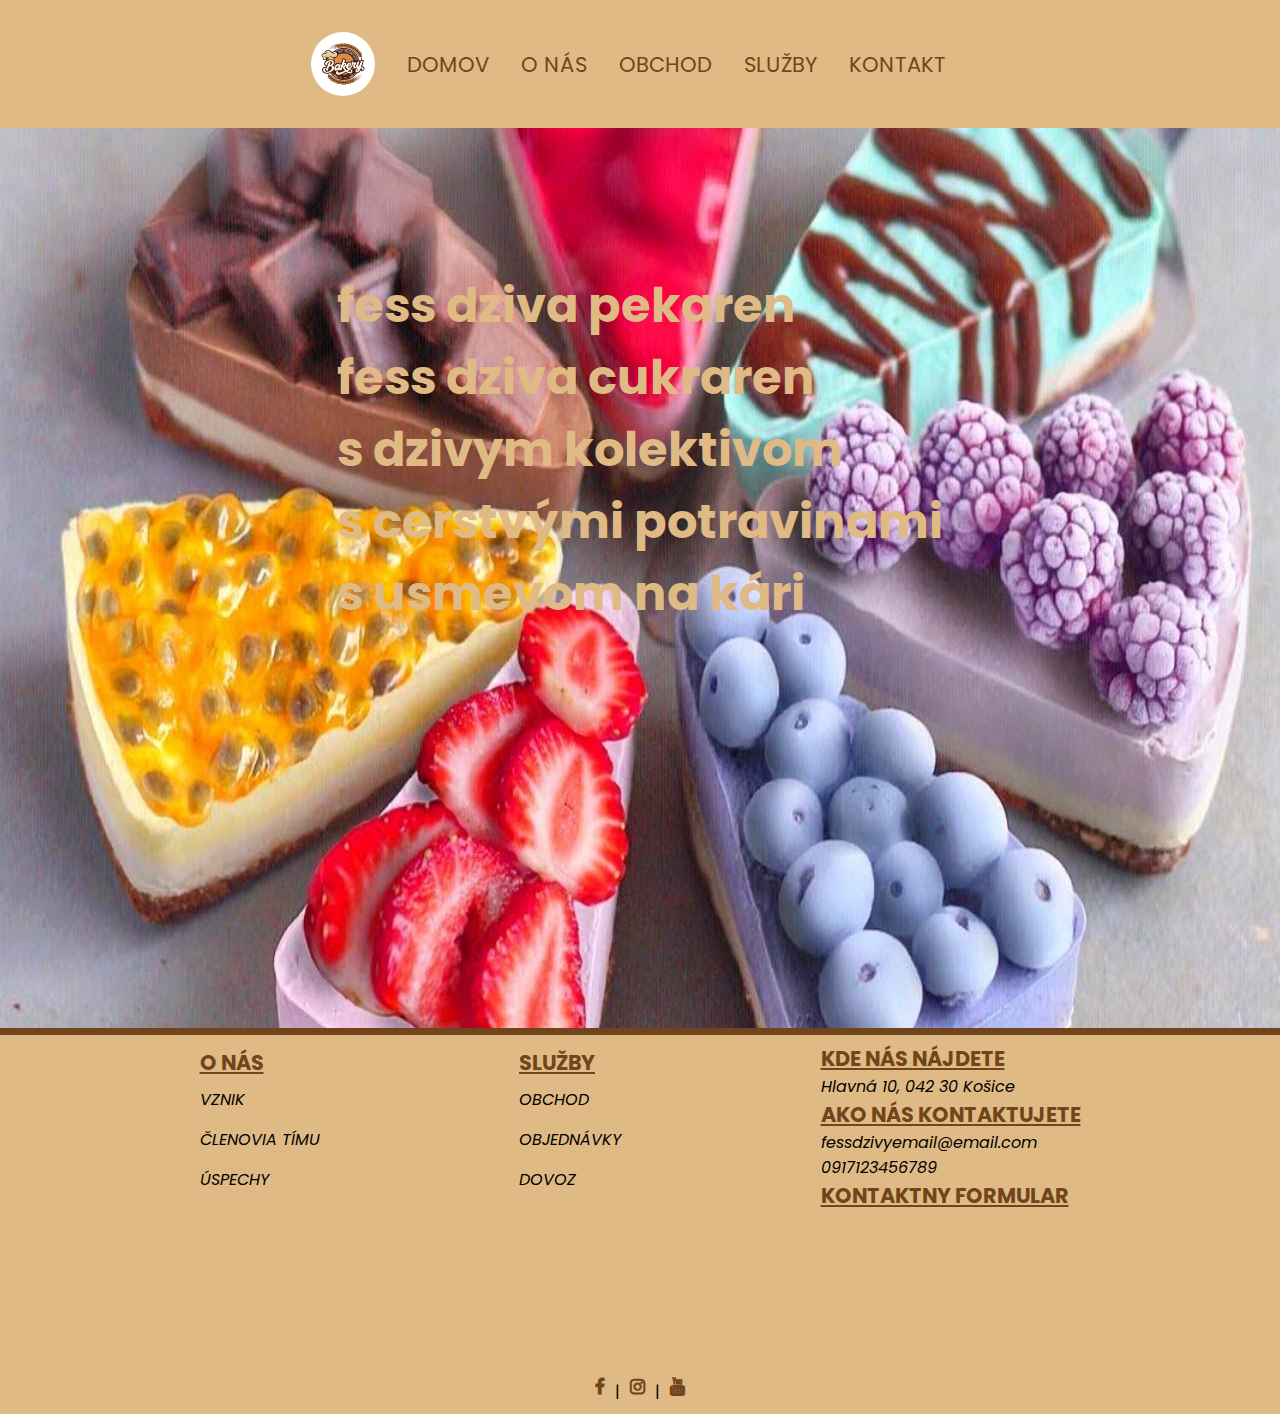
==== index.html @ 5c4e1808 "pridalSomSuboryHAHAH" ====
<!DOCTYPE html>
<html lang="en">

<head>
    <meta charset="UTF-8">
    <meta http-equiv="X-UA-Compatible" content="IE=edge">
    <meta name="viewport" content="width=device-width, initial-scale=1.0">
    <title>BAKERY</title>

    <link rel="stylesheet" href="https://cdnjs.cloudflare.com/ajax/libs/font-awesome/4.7.0/css/font-awesome.min.css">
    <link rel="stylesheet" href="styles/layout.css" />
    <link rel="stylesheet" href="styles/header.css" />
    <link rel="stylesheet" href="styles/main.css" />
    <link rel="stylesheet" href="styles/footer.css">
    <link rel="stylesheet" href="styles/home.css">
</head>

<body>
    <nav>
        <div class="img">
            <a href="index.html">
                <img src="media/logo.webp" alt="">
            </a>
        </div>

        <ul class="menu">
            <li><a href="index.html">DOMOV</a></li>
            <li><a href="o-nas.html">O NÁS</a></li>
            <li><a href="shop.html">OBCHOD</a></li>
            <li><a href="services.html">SLUŽBY</a></li>
            <li><a href="contact.html">KONTAKT</a></li>
        </ul>

    </nav>

    <div class="home-container">
        <div class="background-img"><img src="media/main-background.png" alt=""></div>
        <div class="top">
            <p>fess dziva pekaren</p>
            <p>fess dziva cukraren</p>
            <p>s dzivym kolektivom</p>
            <p>s cerstvými potravinami</p>
            <p>s usmevom na kári</p>
        </div>
    </div>

    <footer class="footer">
        <div class="container">
          <div class="o-nas">
            <a href="index.html" class="nadpis">O NÁS</a>
            <a href="index.html #vznik">VZNIK</a>
            <a href="index.html #tim">ČLENOVIA TÍMU</a>
            <a href="index.html">ÚSPECHY</a>
          </div>
    
          <div class="sluzby">
            <a href="services.html" class="nadpis">SLUŽBY</a>
            <a href="shop.html">OBCHOD</a>
            <a href="services.html">OBJEDNÁVKY</a>
            <a href="services.html">DOVOZ</a>
          </div>
    
          <div class="kontakt">
            <p class="nadpis">KDE NÁS NÁJDETE</p>
            <p class="text">Hlavná 10, 042 30 Košice</p>
            <p class="nadpis">AKO NÁS KONTAKTUJETE</p>
            <p class="text">fessdzivyemail@email.com <br> 0917123456789</p>
            <a href="contact.html" class="nadpis kont-form">KONTAKTNY FORMULAR</a>
          </div>
    
        </div>
    
        <iframe
          src="https://www.google.com/maps/embed?pb=!1m18!1m12!1m3!1d2632.3014035559904!2d21.256458015856044!3d48.71883221847654!2m3!1f0!2f0!3f0!3m2!1i1024!2i768!4f13.1!3m3!1m2!1s0x473ee070048014c3%3A0xc6ddd13971c0475!2zSGxhdm7DoSAxMCwgMDQyIDMwIEtvxaFpY2U!5e0!3m2!1ssk!2ssk!4v1654249109364!5m2!1ssk!2ssk"
          class="map" style="border:0;" allowfullscreen="" loading="lazy"
          referrerpolicy="no-referrer-when-downgrade"></iframe>
    
        <div class="social-media">
          <a href="https://facebook.com" class="social fa fa-facebook"></a>
          <div>|</div>
          <a href="https://instagram.com" class="social fa fa-instagram"></a>
          <div>|</div>
          <a href="https://linkedin.com" class="social fa fa-youtube"></a>
        </div>
      </footer>
</body>

</html>
---- styles/layout.css ----
body {
  display: -ms-grid;
  display: grid;
  -ms-grid-rows: auto 1fr auto;
      grid-template-rows: auto 1fr auto;
}
/*# sourceMappingURL=layout.css.map */
---- styles/header.css ----
* {
  margin: 0;
  padding: 0;
}

nav {
  background-color: #e0ba85;
  display: -ms-grid;
  display: grid;
  -ms-grid-columns: (auto)[2];
      grid-template-columns: repeat(2, auto);
  -webkit-box-pack: center;
      -ms-flex-pack: center;
          justify-content: center;
  justify-items: center;
  -webkit-box-align: center;
      -ms-flex-align: center;
          align-items: center;
  gap: 2rem;
  padding-top: 1.5rem;
  padding-bottom: 1.5rem;
  padding-right: 1.5rem;
  font-size: 120%;
}

@media (max-width: 450px) {
  nav {
    -ms-grid-columns: auto;
        grid-template-columns: auto;
    gap: .5rem;
    padding-right: 0;
  }
}

nav .img {
  display: -ms-grid;
  display: grid;
  -webkit-box-pack: start;
      -ms-flex-pack: start;
          justify-content: start;
}

nav .img a img {
  margin-top: .5rem;
  height: 4rem;
  border-radius: 100%;
}

nav .menu {
  display: -ms-grid;
  display: grid;
  -ms-grid-columns: (auto)[5];
      grid-template-columns: repeat(5, auto);
  gap: 2rem;
  list-style-type: none;
  -webkit-box-pack: end;
      -ms-flex-pack: end;
          justify-content: end;
  -webkit-box-align: center;
      -ms-flex-align: center;
          align-items: center;
}

@media (max-width: 450px) {
  nav .menu {
    -ms-grid-columns: auto;
        grid-template-columns: auto;
    -ms-grid-rows: (auto)[5];
        grid-template-rows: repeat(5, auto);
    justify-items: center;
    gap: 0;
  }
}

nav .menu li {
  font-size: 110%;
}

nav .menu li a {
  text-decoration: none;
  color: #72441b;
  -webkit-transition: .5s;
  transition: .5s;
  margin-top: .5rem;
}

nav .menu li a:hover {
  color: #72441b;
  font-weight: bold;
  font-size: 110%;
}
/*# sourceMappingURL=header.css.map */
---- styles/main.css ----
@import url("https://fonts.googleapis.com/css2?family=Lato&family=Poppins&display=swap");
html {
  background-color: #72441b;
  scroll-behavior: smooth;
  font-family: 'Poppins', sans-serif;
}

body {
  min-height: 100vh;
}
/*# sourceMappingURL=main.css.map */
---- styles/footer.css ----
* {
  margin: 0;
  padding: 0;
}

.footer {
  background-color: #e0ba85;
  display: -ms-grid;
  display: grid;
  -webkit-box-align: center;
      -ms-flex-align: center;
          align-items: center;
}

.footer .container {
  display: -ms-grid;
  display: grid;
  -ms-grid-columns: (auto)[3];
      grid-template-columns: repeat(3, auto);
  -webkit-box-pack: space-evenly;
      -ms-flex-pack: space-evenly;
          justify-content: space-evenly;
  -webkit-box-align: center;
      -ms-flex-align: center;
          align-items: center;
  margin-top: .5rem;
  margin-bottom: .5rem;
}

.footer .container .o-nas, .footer .container .sluzby {
  display: -ms-grid;
  display: grid;
  -ms-grid-rows: (40px)[4];
      grid-template-rows: repeat(4, 40px);
}

.footer .container .o-nas a, .footer .container .sluzby a {
  text-decoration: none;
  color: black;
  font-style: italic;
}

.footer .container .o-nas a:hover, .footer .container .sluzby a:hover {
  color: #72441b;
  font-weight: bold;
}

.footer .container .o-nas .nadpis, .footer .container .sluzby .nadpis {
  color: #72441b;
  font-weight: bold;
  font-size: 130%;
  font-style: inherit;
  text-decoration: underline;
}

.footer .container .kontakt {
  display: -ms-grid;
  display: grid;
  -ms-grid-rows: (auto)[5];
      grid-template-rows: repeat(5, auto);
}

.footer .container .kontakt .text {
  font-style: italic;
}

.footer .container .kontakt .nadpis {
  text-decoration: none;
  color: #72441b;
  font-weight: bold;
  font-size: 130%;
  text-decoration: underline;
}

.footer .map {
  width: 90%;
  -ms-grid-column-align: center;
      justify-self: center;
}

.footer .social-media {
  display: -ms-grid;
  display: grid;
  -ms-grid-columns: (auto)[5];
      grid-template-columns: repeat(5, auto);
  -webkit-box-pack: center;
      -ms-flex-pack: center;
          justify-content: center;
  gap: 10px;
  margin: 10px 0;
}

.footer .social-media .social {
  text-decoration: none;
  color: #72441b;
  font-size: 110%;
  font-weight: bold;
}

.footer .social-media .fa-facebook:hover {
  color: dodgerblue;
}

.footer .social-media .fa-instagram:hover {
  background: radial-gradient(#fdf497 0%, #fdf497 5%, #fd5949 45%, #d6249f 60%, #285AEB 90%);
  -webkit-background-clip: text;
  -webkit-text-fill-color: transparent;
}

.footer .social-media .fa-youtube:hover {
  color: red;
}

@media (max-width: 450px) {
  .footer .container {
    -ms-grid-columns: (auto)[3];
        grid-template-columns: repeat(3, auto);
    gap: 1rem;
  }
  .footer .container .o-nas {
    -ms-grid-rows: (auto)[4];
        grid-template-rows: repeat(4, auto);
  }
  .footer .container .o-nas a {
    font-size: 50%;
  }
  .footer .container .o-nas .nadpis {
    font-size: 80%;
  }
  .footer .container .sluzby {
    -ms-grid-rows: (auto)[4];
        grid-template-rows: repeat(4, auto);
  }
  .footer .container .sluzby a {
    font-size: 50%;
  }
  .footer .container .sluzby .nadpis {
    font-size: 80%;
  }
  .footer .container .kontakt {
    -ms-grid-rows: (auto)[5];
        grid-template-rows: repeat(5, auto);
  }
  .footer .container .kontakt .text {
    font-size: 50%;
  }
  .footer .container .kontakt .nadpis {
    font-size: 80%;
  }
}

@media (max-width: 900px) {
  .footer .container {
    -ms-grid-columns: (auto)[3];
        grid-template-columns: repeat(3, auto);
    gap: 1rem;
  }
  .footer .container .o-nas {
    -ms-grid-rows: (auto)[4];
        grid-template-rows: repeat(4, auto);
  }
  .footer .container .o-nas a {
    font-size: 70%;
  }
  .footer .container .o-nas .nadpis {
    font-size: 100%;
  }
  .footer .container .sluzby {
    -ms-grid-rows: (auto)[4];
        grid-template-rows: repeat(4, auto);
  }
  .footer .container .sluzby a {
    font-size: 70%;
  }
  .footer .container .sluzby .nadpis {
    font-size: 100%;
  }
  .footer .container .kontakt {
    -ms-grid-rows: (auto)[5];
        grid-template-rows: repeat(5, auto);
  }
  .footer .container .kontakt .text {
    font-size: 70%;
  }
  .footer .container .kontakt .nadpis {
    font-size: 100%;
  }
}
/*# sourceMappingURL=footer.css.map */
---- styles/home.css ----
.home-container img {
  width: 100%;
  height: 100vh;
  position: relative;
}

.home-container .top {
  position: absolute;
  top: 50%;
  left: 50%;
  -webkit-transform: translate(-50%, -50%);
          transform: translate(-50%, -50%);
}

.home-container .top p {
  font-weight: bolder;
  font-size: 300%;
  color: #e0ba85;
}
/*# sourceMappingURL=home.css.map */
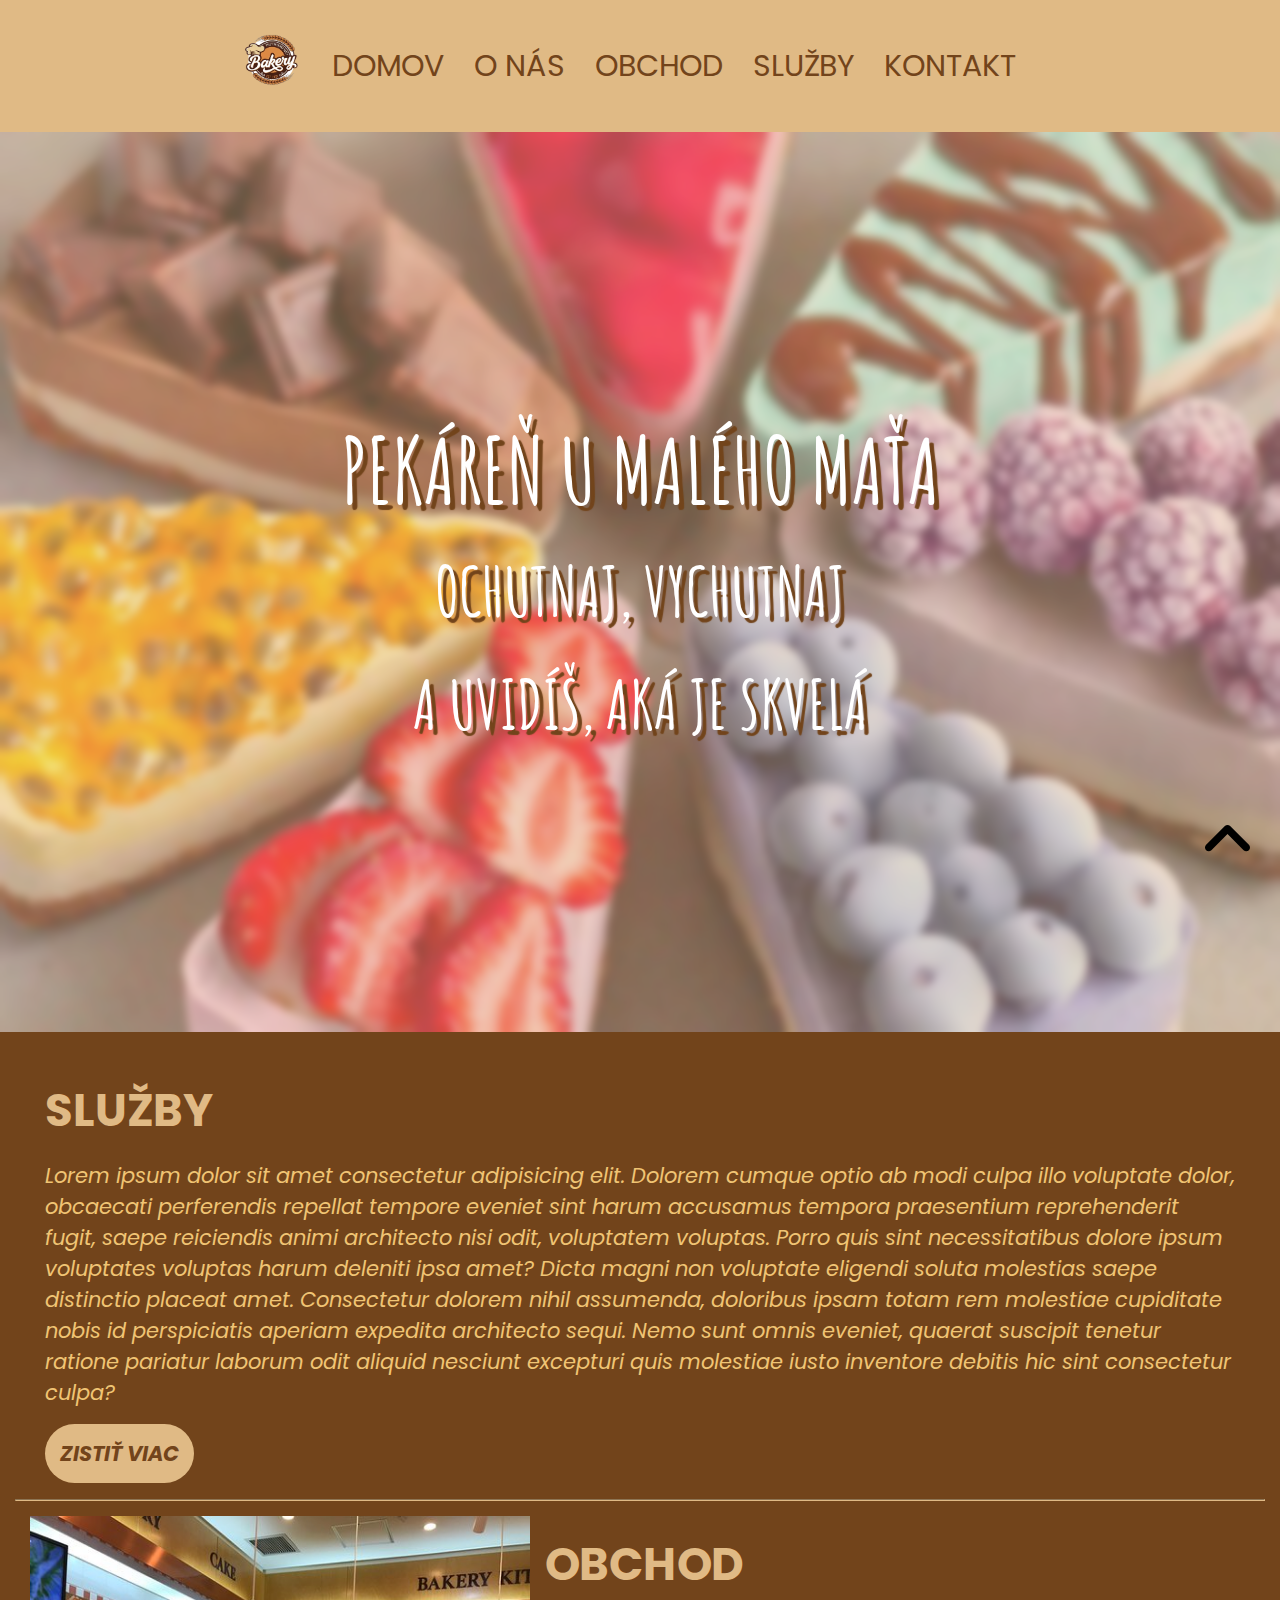
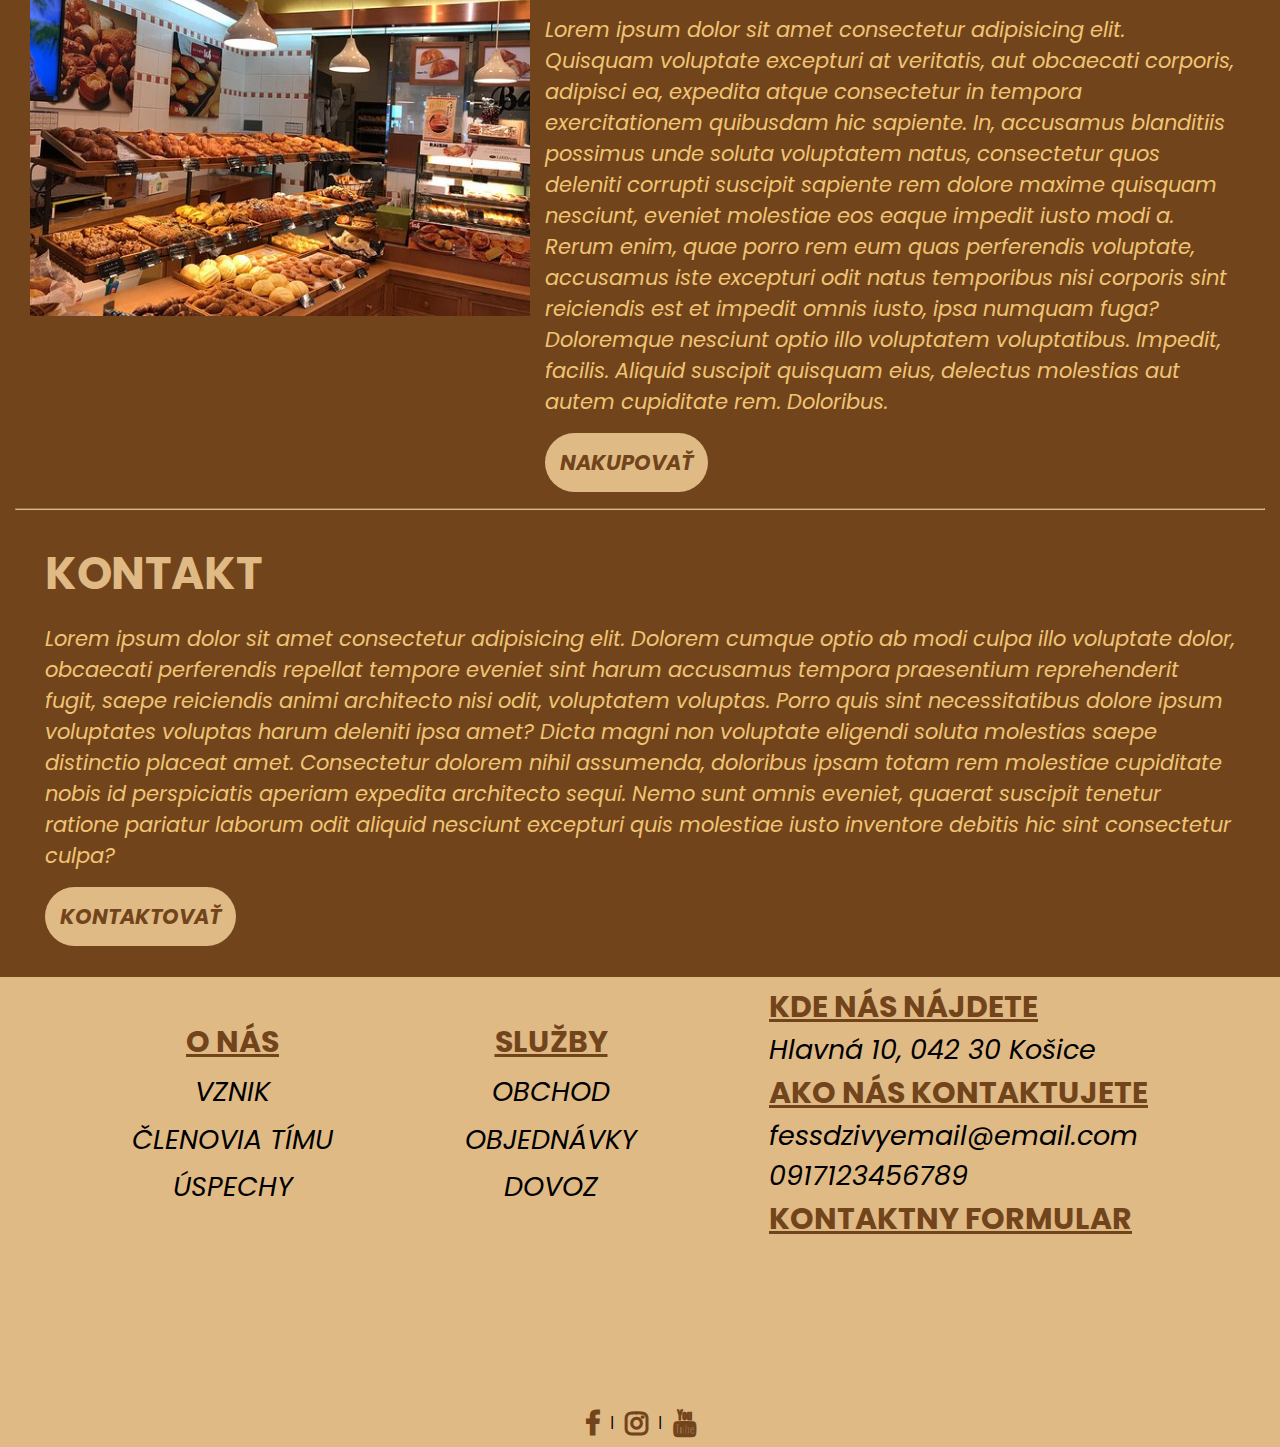
==== commit 24a596fb: "TIU projekt" ====
--- a/index.html
+++ b/index.html
@@ -2,87 +2,147 @@
 <html lang="en">
 
 <head>
-    <meta charset="UTF-8">
-    <meta http-equiv="X-UA-Compatible" content="IE=edge">
-    <meta name="viewport" content="width=device-width, initial-scale=1.0">
-    <title>BAKERY</title>
+  <meta charset="UTF-8">
+  <meta http-equiv="X-UA-Compatible" content="IE=edge">
+  <meta name="viewport" content="width=device-width, initial-scale=1.0">
+  <title>HOME</title>
 
-    <link rel="stylesheet" href="https://cdnjs.cloudflare.com/ajax/libs/font-awesome/4.7.0/css/font-awesome.min.css">
-    <link rel="stylesheet" href="styles/layout.css" />
-    <link rel="stylesheet" href="styles/header.css" />
-    <link rel="stylesheet" href="styles/main.css" />
-    <link rel="stylesheet" href="styles/footer.css">
-    <link rel="stylesheet" href="styles/home.css">
+  <link rel="stylesheet" href="https://cdnjs.cloudflare.com/ajax/libs/font-awesome/4.7.0/css/font-awesome.min.css">
+  <link rel="stylesheet" href="styles/layout.css" />
+  <link rel="stylesheet" href="styles/header.css" />
+  <link rel="stylesheet" href="styles/main.css" />
+  <link rel="stylesheet" href="styles/footer.css">
+  <link rel="stylesheet" href="styles/home.css">
 </head>
 
-<body>
-    <nav>
-        <div class="img">
-            <a href="index.html">
-                <img src="media/logo.webp" alt="">
-            </a>
-        </div>
+<body id="up">
+  <a href="#up"><svg class="up" xmlns="http://www.w3.org/2000/svg" viewBox="0 0 384 512">
+      <path
+        d="M352 352c-8.188 0-16.38-3.125-22.62-9.375L192 205.3l-137.4 137.4c-12.5 12.5-32.75 12.5-45.25 0s-12.5-32.75 0-45.25l160-160c12.5-12.5 32.75-12.5 45.25 0l160 160c12.5 12.5 12.5 32.75 0 45.25C368.4 348.9 360.2 352 352 352z" />
+    </svg>
+  </a>
 
-        <ul class="menu">
-            <li><a href="index.html">DOMOV</a></li>
-            <li><a href="o-nas.html">O NÁS</a></li>
-            <li><a href="shop.html">OBCHOD</a></li>
-            <li><a href="services.html">SLUŽBY</a></li>
-            <li><a href="contact.html">KONTAKT</a></li>
-        </ul>
 
-    </nav>
-
-    <div class="home-container">
-        <div class="background-img"><img src="media/main-background.png" alt=""></div>
-        <div class="top">
-            <p>fess dziva pekaren</p>
-            <p>fess dziva cukraren</p>
-            <p>s dzivym kolektivom</p>
-            <p>s cerstvými potravinami</p>
-            <p>s usmevom na kári</p>
-        </div>
+  <nav>
+    <div class="img">
+      <a href="index.html">
+        <img src="media/logo.webp" alt="">
+      </a>
     </div>
 
-    <footer class="footer">
-        <div class="container">
-          <div class="o-nas">
-            <a href="index.html" class="nadpis">O NÁS</a>
-            <a href="index.html #vznik">VZNIK</a>
-            <a href="index.html #tim">ČLENOVIA TÍMU</a>
-            <a href="index.html">ÚSPECHY</a>
-          </div>
-    
-          <div class="sluzby">
-            <a href="services.html" class="nadpis">SLUŽBY</a>
-            <a href="shop.html">OBCHOD</a>
-            <a href="services.html">OBJEDNÁVKY</a>
-            <a href="services.html">DOVOZ</a>
-          </div>
-    
-          <div class="kontakt">
-            <p class="nadpis">KDE NÁS NÁJDETE</p>
-            <p class="text">Hlavná 10, 042 30 Košice</p>
-            <p class="nadpis">AKO NÁS KONTAKTUJETE</p>
-            <p class="text">fessdzivyemail@email.com <br> 0917123456789</p>
-            <a href="contact.html" class="nadpis kont-form">KONTAKTNY FORMULAR</a>
-          </div>
-    
+    <ul class="menu">
+      <li><a href="index.html">DOMOV</a></li>
+      <li><a href="o-nas.html">O NÁS</a></li>
+      <li><a href="shop.html">OBCHOD</a></li>
+      <li><a href="services.html">SLUŽBY</a></li>
+      <li><a href="contact.html">KONTAKT</a></li>
+    </ul>
+
+  </nav>
+
+  <div class="home-container">
+    <div class="overlay"></div>
+    <div class="top">
+      <div class="text">PEKÁREŇ U MALÉHO MAŤA <br><span>OCHUTNAJ, VYCHUTNAJ<br>A UVIDÍŠ, AKÁ JE SKVELÁ</span></div>
+    </div>
+  </div>
+
+  <div class="main">
+    <article class="sluzby-text">
+      <div class="container">
+        <h1>SLUŽBY</h1>
+        <div class="text">Lorem ipsum dolor sit amet consectetur adipisicing elit. Dolorem cumque optio ab modi culpa
+          illo
+          voluptate dolor, obcaecati perferendis repellat tempore eveniet sint harum accusamus tempora praesentium
+          reprehenderit fugit, saepe reiciendis animi architecto nisi odit, voluptatem voluptas. Porro quis sint
+          necessitatibus dolore ipsum voluptates voluptas harum deleniti ipsa amet? Dicta magni non voluptate eligendi
+          soluta molestias saepe distinctio placeat amet. Consectetur dolorem nihil assumenda, doloribus ipsam totam rem
+          molestiae cupiditate nobis id perspiciatis aperiam expedita architecto sequi. Nemo sunt omnis eveniet, quaerat
+          suscipit tenetur ratione pariatur laborum odit aliquid nesciunt excepturi quis molestiae iusto inventore
+          debitis
+          hic sint consectetur culpa?</div>
+        <a href="services.html" class="btn">ZISTIŤ VIAC</a>
+      </div>
+    </article>
+
+    <hr>
+
+    <article class="obchod-text">
+      <div class="container">
+        <img src="media/obchod.webp" alt="">
+        <div class="content">
+          <h1>OBCHOD</h1>
+          <div class="text">Lorem ipsum dolor sit amet consectetur adipisicing elit. Quisquam voluptate excepturi at
+            veritatis, aut obcaecati corporis, adipisci ea, expedita atque consectetur in tempora exercitationem
+            quibusdam hic sapiente. In, accusamus blanditiis possimus unde soluta voluptatem natus, consectetur quos
+            deleniti
+            corrupti suscipit sapiente rem dolore maxime quisquam nesciunt, eveniet molestiae eos eaque impedit iusto
+            modi a.
+            Rerum enim, quae porro rem eum quas perferendis voluptate, accusamus iste excepturi odit natus temporibus
+            nisi
+            corporis sint reiciendis est et impedit omnis iusto, ipsa numquam fuga? Doloremque nesciunt optio illo
+            voluptatem voluptatibus. Impedit, facilis. Aliquid suscipit quisquam eius, delectus molestias aut autem
+            cupiditate rem. Doloribus.</div>
+          <a href="shop.html" class="btn">NAKUPOVAŤ</a>
         </div>
-    
-        <iframe
-          src="https://www.google.com/maps/embed?pb=!1m18!1m12!1m3!1d2632.3014035559904!2d21.256458015856044!3d48.71883221847654!2m3!1f0!2f0!3f0!3m2!1i1024!2i768!4f13.1!3m3!1m2!1s0x473ee070048014c3%3A0xc6ddd13971c0475!2zSGxhdm7DoSAxMCwgMDQyIDMwIEtvxaFpY2U!5e0!3m2!1ssk!2ssk!4v1654249109364!5m2!1ssk!2ssk"
-          class="map" style="border:0;" allowfullscreen="" loading="lazy"
-          referrerpolicy="no-referrer-when-downgrade"></iframe>
-    
-        <div class="social-media">
-          <a href="https://facebook.com" class="social fa fa-facebook"></a>
-          <div>|</div>
-          <a href="https://instagram.com" class="social fa fa-instagram"></a>
-          <div>|</div>
-          <a href="https://linkedin.com" class="social fa fa-youtube"></a>
-        </div>
-      </footer>
+      </div>
+    </article>
+
+    <hr>
+
+    <article class="kontakt-text">
+      <h1>KONTAKT</h1>
+      <div class="text">Lorem ipsum dolor sit amet consectetur adipisicing elit. Dolorem cumque optio ab modi culpa illo
+        voluptate dolor, obcaecati perferendis repellat tempore eveniet sint harum accusamus tempora praesentium
+        reprehenderit fugit, saepe reiciendis animi architecto nisi odit, voluptatem voluptas. Porro quis sint
+        necessitatibus dolore ipsum voluptates voluptas harum deleniti ipsa amet? Dicta magni non voluptate eligendi
+        soluta molestias saepe distinctio placeat amet. Consectetur dolorem nihil assumenda, doloribus ipsam totam rem
+        molestiae cupiditate nobis id perspiciatis aperiam expedita architecto sequi. Nemo sunt omnis eveniet, quaerat
+        suscipit tenetur ratione pariatur laborum odit aliquid nesciunt excepturi quis molestiae iusto inventore debitis
+        hic sint consectetur culpa?</div>
+      <a href="contact.html" class="btn">KONTAKTOVAŤ</a>
+    </article>
+  </div>
+
+  <footer class="footer">
+    <div class="container">
+      <div class="o-nas">
+        <a href="o-nas.html" class="nadpis">O NÁS</a>
+        <a href="o-nas.html#vznik">VZNIK</a>
+        <a href="o-nas.html#tim">ČLENOVIA TÍMU</a>
+        <a href="o-nas.html#uspechy">ÚSPECHY</a>
+      </div>
+
+      <div class="sluzby">
+        <a href="services.html" class="nadpis">SLUŽBY</a>
+        <a href="shop.html">OBCHOD</a>
+        <a href="services.html">OBJEDNÁVKY</a>
+        <a href="services.html">DOVOZ</a>
+      </div>
+
+      <div class="kontakt">
+        <p class="nadpis">KDE NÁS NÁJDETE</p>
+        <p class="text">Hlavná 10, 042 30 Košice</p>
+        <p class="nadpis">AKO NÁS KONTAKTUJETE</p>
+        <p class="text">fessdzivyemail@email.com <br> 0917123456789</p>
+        <a href="contact.html" class="nadpis kont-form">KONTAKTNY FORMULAR</a>
+      </div>
+
+    </div>
+
+    <iframe
+      src="https://www.google.com/maps/embed?pb=!1m18!1m12!1m3!1d2632.3014035559904!2d21.256458015856044!3d48.71883221847654!2m3!1f0!2f0!3f0!3m2!1i1024!2i768!4f13.1!3m3!1m2!1s0x473ee070048014c3%3A0xc6ddd13971c0475!2zSGxhdm7DoSAxMCwgMDQyIDMwIEtvxaFpY2U!5e0!3m2!1ssk!2ssk!4v1654249109364!5m2!1ssk!2ssk"
+      class="map" style="border:0;" allowfullscreen="" loading="lazy"
+      referrerpolicy="no-referrer-when-downgrade"></iframe>
+
+    <div class="social-media">
+      <a href="https://facebook.com" class="social fa fa-facebook"></a>
+      <div>|</div>
+      <a href="https://instagram.com" class="social fa fa-instagram"></a>
+      <div>|</div>
+      <a href="https://youtube.com" class="social fa fa-youtube"></a>
+    </div>
+  </footer>
 </body>
 
 </html>--- a/styles/header.css
+++ b/styles/header.css
@@ -20,10 +20,10 @@
   padding-top: 1.5rem;
   padding-bottom: 1.5rem;
   padding-right: 1.5rem;
-  font-size: 120%;
+  font-size: 3rem;
 }
 
-@media (max-width: 450px) {
+@media (max-width: 700px) {
   nav {
     -ms-grid-columns: auto;
         grid-template-columns: auto;
@@ -38,6 +38,33 @@
   -webkit-box-pack: start;
       -ms-flex-pack: start;
           justify-content: start;
+}
+
+nav .img:hover {
+  -webkit-animation-name: spin;
+          animation-name: spin;
+  -webkit-animation-duration: .5s;
+          animation-duration: .5s;
+  -webkit-animation-timing-function: ease;
+          animation-timing-function: ease;
+}
+
+@-webkit-keyframes spin {
+  0% {
+  }
+  100% {
+    -webkit-transform: rotate(-360deg);
+            transform: rotate(-360deg);
+  }
+}
+
+@keyframes spin {
+  0% {
+  }
+  100% {
+    -webkit-transform: rotate(-360deg);
+            transform: rotate(-360deg);
+  }
 }
 
 nav .img a img {
@@ -61,7 +88,7 @@
           align-items: center;
 }
 
-@media (max-width: 450px) {
+@media (max-width: 500px) {
   nav .menu {
     -ms-grid-columns: auto;
         grid-template-columns: auto;
@@ -73,7 +100,13 @@
 }
 
 nav .menu li {
-  font-size: 110%;
+  font-size: 2rem;
+}
+
+@media (max-width: 700px) {
+  nav .menu li {
+    font-size: 1.8rem;
+  }
 }
 
 nav .menu li a {
@@ -87,6 +120,6 @@
 nav .menu li a:hover {
   color: #72441b;
   font-weight: bold;
-  font-size: 110%;
+  font-size: 2.1rem;
 }
 /*# sourceMappingURL=header.css.map */--- a/styles/main.css
+++ b/styles/main.css
@@ -1,4 +1,32 @@
 @import url("https://fonts.googleapis.com/css2?family=Lato&family=Poppins&display=swap");
+:root {
+  font-size: 20px;
+}
+
+@media (min-width: 0px) {
+  :root {
+    font-size: 8px;
+  }
+}
+
+@media (min-width: 450px) {
+  :root {
+    font-size: 11px;
+  }
+}
+
+@media (min-width: 1200px) {
+  :root {
+    font-size: 15px;
+  }
+}
+
+@media (min-width: 1600px) {
+  :root {
+    font-size: 17px;
+  }
+}
+
 html {
   background-color: #72441b;
   scroll-behavior: smooth;
@@ -8,4 +36,19 @@
 body {
   min-height: 100vh;
 }
+
+.up {
+  bottom: 2rem;
+  right: 2rem;
+  width: 3rem;
+  z-index: 5;
+  position: fixed;
+  -webkit-transition: .5s;
+  transition: .5s;
+}
+
+.up:hover {
+  -webkit-transform: scale(1.5);
+          transform: scale(1.5);
+}
 /*# sourceMappingURL=main.css.map */--- a/styles/footer.css
+++ b/styles/footer.css
@@ -27,28 +27,40 @@
   margin-bottom: .5rem;
 }
 
-.footer .container .o-nas, .footer .container .sluzby {
-  display: -ms-grid;
-  display: grid;
-  -ms-grid-rows: (40px)[4];
-      grid-template-rows: repeat(4, 40px);
+.footer .container .o-nas,
+.footer .container .sluzby {
+  /*display: grid;
+            grid-template-rows: repeat(4, 40px);*/
+  display: -webkit-box;
+  display: -ms-flexbox;
+  display: flex;
+  -webkit-box-orient: vertical;
+  -webkit-box-direction: normal;
+      -ms-flex-direction: column;
+          flex-direction: column;
+  gap: .5rem;
 }
 
-.footer .container .o-nas a, .footer .container .sluzby a {
+.footer .container .o-nas a,
+.footer .container .sluzby a {
   text-decoration: none;
   color: black;
   font-style: italic;
+  font-size: 1.8rem;
+  text-align: center;
 }
 
-.footer .container .o-nas a:hover, .footer .container .sluzby a:hover {
+.footer .container .o-nas a:hover,
+.footer .container .sluzby a:hover {
   color: #72441b;
   font-weight: bold;
 }
 
-.footer .container .o-nas .nadpis, .footer .container .sluzby .nadpis {
+.footer .container .o-nas .nadpis,
+.footer .container .sluzby .nadpis {
   color: #72441b;
   font-weight: bold;
-  font-size: 130%;
+  font-size: 2rem;
   font-style: inherit;
   text-decoration: underline;
 }
@@ -62,13 +74,14 @@
 
 .footer .container .kontakt .text {
   font-style: italic;
+  font-size: 1.8rem;
 }
 
 .footer .container .kontakt .nadpis {
   text-decoration: none;
   color: #72441b;
   font-weight: bold;
-  font-size: 130%;
+  font-size: 2rem;
   text-decoration: underline;
 }
 
@@ -93,7 +106,7 @@
 .footer .social-media .social {
   text-decoration: none;
   color: #72441b;
-  font-size: 110%;
+  font-size: 1.8rem;
   font-weight: bold;
 }
 
@@ -117,35 +130,28 @@
         grid-template-columns: repeat(3, auto);
     gap: 1rem;
   }
-  .footer .container .o-nas {
-    -ms-grid-rows: (auto)[4];
-        grid-template-rows: repeat(4, auto);
-  }
-  .footer .container .o-nas a {
-    font-size: 50%;
-  }
-  .footer .container .o-nas .nadpis {
-    font-size: 80%;
-  }
+  .footer .container .o-nas,
   .footer .container .sluzby {
     -ms-grid-rows: (auto)[4];
         grid-template-rows: repeat(4, auto);
   }
+  .footer .container .o-nas a,
   .footer .container .sluzby a {
-    font-size: 50%;
+    font-size: 1.2rem;
   }
+  .footer .container .o-nas .nadpis,
   .footer .container .sluzby .nadpis {
-    font-size: 80%;
+    font-size: 1.8rem;
   }
   .footer .container .kontakt {
     -ms-grid-rows: (auto)[5];
         grid-template-rows: repeat(5, auto);
   }
   .footer .container .kontakt .text {
-    font-size: 50%;
+    font-size: 1.2rem;
   }
   .footer .container .kontakt .nadpis {
-    font-size: 80%;
+    font-size: 1.8rem;
   }
 }
 
@@ -155,35 +161,28 @@
         grid-template-columns: repeat(3, auto);
     gap: 1rem;
   }
-  .footer .container .o-nas {
-    -ms-grid-rows: (auto)[4];
-        grid-template-rows: repeat(4, auto);
-  }
-  .footer .container .o-nas a {
-    font-size: 70%;
-  }
-  .footer .container .o-nas .nadpis {
-    font-size: 100%;
-  }
+  .footer .container .o-nas,
   .footer .container .sluzby {
     -ms-grid-rows: (auto)[4];
         grid-template-rows: repeat(4, auto);
   }
+  .footer .container .o-nas a,
   .footer .container .sluzby a {
-    font-size: 70%;
+    font-size: 1.4rem;
   }
+  .footer .container .o-nas .nadpis,
   .footer .container .sluzby .nadpis {
-    font-size: 100%;
+    font-size: 2rem;
   }
   .footer .container .kontakt {
     -ms-grid-rows: (auto)[5];
         grid-template-rows: repeat(5, auto);
   }
   .footer .container .kontakt .text {
-    font-size: 70%;
+    font-size: 1.4rem;
   }
   .footer .container .kontakt .nadpis {
-    font-size: 100%;
+    font-size: 2rem;
   }
 }
 /*# sourceMappingURL=footer.css.map */--- a/styles/home.css
+++ b/styles/home.css
@@ -1,20 +1,275 @@
-.home-container img {
+@import url("https://fonts.googleapis.com/css2?family=Amatic+SC&family=Lato&family=Poppins&display=swap");
+hr {
+  border-color: #e0ba85;
+}
+
+.home-container {
+  background-image: url(../media/main-background.png);
+  background-size: cover;
+  height: 100vh;
+  background-position: center;
+  position: relative;
+}
+
+.home-container .overlay {
+  position: absolute;
+  height: 100%;
   width: 100%;
-  height: 100vh;
+  background-color: rgba(224, 186, 133, 0.4);
+  -webkit-backdrop-filter: blur(4px);
+          backdrop-filter: blur(4px);
+}
+
+.home-container .top {
   position: relative;
-}
-
-.home-container .top {
-  position: absolute;
   top: 50%;
   left: 50%;
   -webkit-transform: translate(-50%, -50%);
           transform: translate(-50%, -50%);
 }
 
-.home-container .top p {
+.home-container .top .text {
   font-weight: bolder;
-  font-size: 300%;
+  text-align: center;
+  font-size: 6rem;
+  color: white;
+  font-family: 'Amatic SC', cursive;
+  text-shadow: #72441b 5px 5px 1px;
+}
+
+.home-container .top .text span {
+  font-size: 4.5rem;
+}
+
+.main {
+  margin: 1rem;
+}
+
+@media (max-width: 450px) {
+  .main .container > img {
+    display: none;
+  }
+}
+
+@media (max-width: 799px) {
+  .main .container > img {
+    display: none;
+  }
+}
+
+.main .sluzby-text {
+  padding: 1rem;
+}
+
+.main .sluzby-text .container {
+  padding: 1rem;
+}
+
+.main .sluzby-text .container h1 {
   color: #e0ba85;
+  padding-bottom: 1rem;
+  font-size: 3rem;
+}
+
+@media (min-width: 0px) {
+  .main .sluzby-text .container h1 {
+    text-align: center;
+  }
+}
+
+@media (min-width: 800px) {
+  .main .sluzby-text .container h1 {
+    text-align: start;
+  }
+}
+
+.main .sluzby-text .container .text {
+  padding-bottom: 2rem;
+  color: #f0c474;
+  font-style: italic;
+  font-size: 1.4rem;
+}
+
+.main .sluzby-text .container .btn {
+  background-color: #e0ba85;
+  text-decoration: none;
+  color: #72441b;
+  font-weight: bold;
+  font-size: 1.4rem;
+  font-style: italic;
+  padding: 1rem;
+  text-align: center;
+  border-radius: 999px;
+  -webkit-transition: .4s;
+  transition: .4s;
+  margin-bottom: 1rem;
+}
+
+@media (max-width: 799px) {
+  .main .sluzby-text .container .btn {
+    display: -ms-grid;
+    display: grid;
+    -ms-grid-column-align: center;
+        justify-self: center;
+  }
+}
+
+.main .sluzby-text .container .btn:hover {
+  background-color: #f0c474;
+  color: #0d0c0a;
+  font-size: 1.3rem;
+}
+
+.main .obchod-text {
+  padding: 1rem;
+}
+
+.main .obchod-text .container {
+  display: -ms-grid;
+  display: grid;
+  -ms-grid-columns: 500px 1fr;
+      grid-template-columns: 500px 1fr;
+}
+
+@media (max-width: 450px) {
+  .main .obchod-text .container {
+    -ms-grid-columns: auto;
+        grid-template-columns: auto;
+  }
+}
+
+@media (max-width: 799px) {
+  .main .obchod-text .container {
+    -ms-grid-columns: auto;
+        grid-template-columns: auto;
+  }
+}
+
+.main .obchod-text .container img {
+  width: 100%;
+  height: 400px;
+}
+
+.main .obchod-text .container .content {
+  margin: 1rem;
+}
+
+.main .obchod-text .container .content h1 {
+  color: #e0ba85;
+  font-size: 3rem;
+  padding-bottom: 1rem;
+}
+
+@media (min-width: 0px) {
+  .main .obchod-text .container .content h1 {
+    text-align: center;
+  }
+}
+
+@media (min-width: 800px) {
+  .main .obchod-text .container .content h1 {
+    text-align: center;
+  }
+}
+
+@media (min-width: 1000px) {
+  .main .obchod-text .container .content h1 {
+    text-align: start;
+  }
+}
+
+.main .obchod-text .container .content .text {
+  font-style: italic;
+  color: #f0c474;
+  padding-bottom: 2rem;
+  font-size: 1.4rem;
+}
+
+.main .obchod-text .container .content .btn {
+  background-color: #e0ba85;
+  text-decoration: none;
+  color: #72441b;
+  font-weight: bold;
+  font-size: 1.4rem;
+  font-style: italic;
+  padding: 1rem;
+  text-align: center;
+  border-radius: 999px;
+  -webkit-transition: .4s;
+  transition: .4s;
+}
+
+@media (max-width: 1000px) {
+  .main .obchod-text .container .content .btn {
+    display: -ms-grid;
+    display: grid;
+    -ms-grid-column-align: center;
+        justify-self: center;
+  }
+}
+
+.main .obchod-text .container .content .btn:hover {
+  background-color: #f0c474;
+  color: #0d0c0a;
+  font-size: 1.3rem;
+}
+
+.main .kontakt-text {
+  padding: 2rem;
+}
+
+.main .kontakt-text h1 {
+  color: #e0ba85;
+  padding-bottom: 1rem;
+  font-size: 3rem;
+}
+
+@media (min-width: 0px) {
+  .main .kontakt-text h1 {
+    text-align: center;
+  }
+}
+
+@media (min-width: 800px) {
+  .main .kontakt-text h1 {
+    text-align: start;
+  }
+}
+
+.main .kontakt-text .text {
+  padding-bottom: 2rem;
+  color: #f0c474;
+  font-style: italic;
+  font-size: 1.4rem;
+}
+
+.main .kontakt-text .btn {
+  background-color: #e0ba85;
+  text-decoration: none;
+  color: #72441b;
+  font-weight: bold;
+  font-size: 1.4rem;
+  font-style: italic;
+  padding: 1rem;
+  text-align: center;
+  border-radius: 999px;
+  -webkit-transition: .4s;
+  transition: .4s;
+  margin-bottom: 1rem;
+}
+
+@media (max-width: 799px) {
+  .main .kontakt-text .btn {
+    display: -ms-grid;
+    display: grid;
+    -ms-grid-column-align: center;
+        justify-self: center;
+  }
+}
+
+.main .kontakt-text .btn:hover {
+  background-color: #f0c474;
+  color: #0d0c0a;
+  font-size: 1.3rem;
 }
 /*# sourceMappingURL=home.css.map */